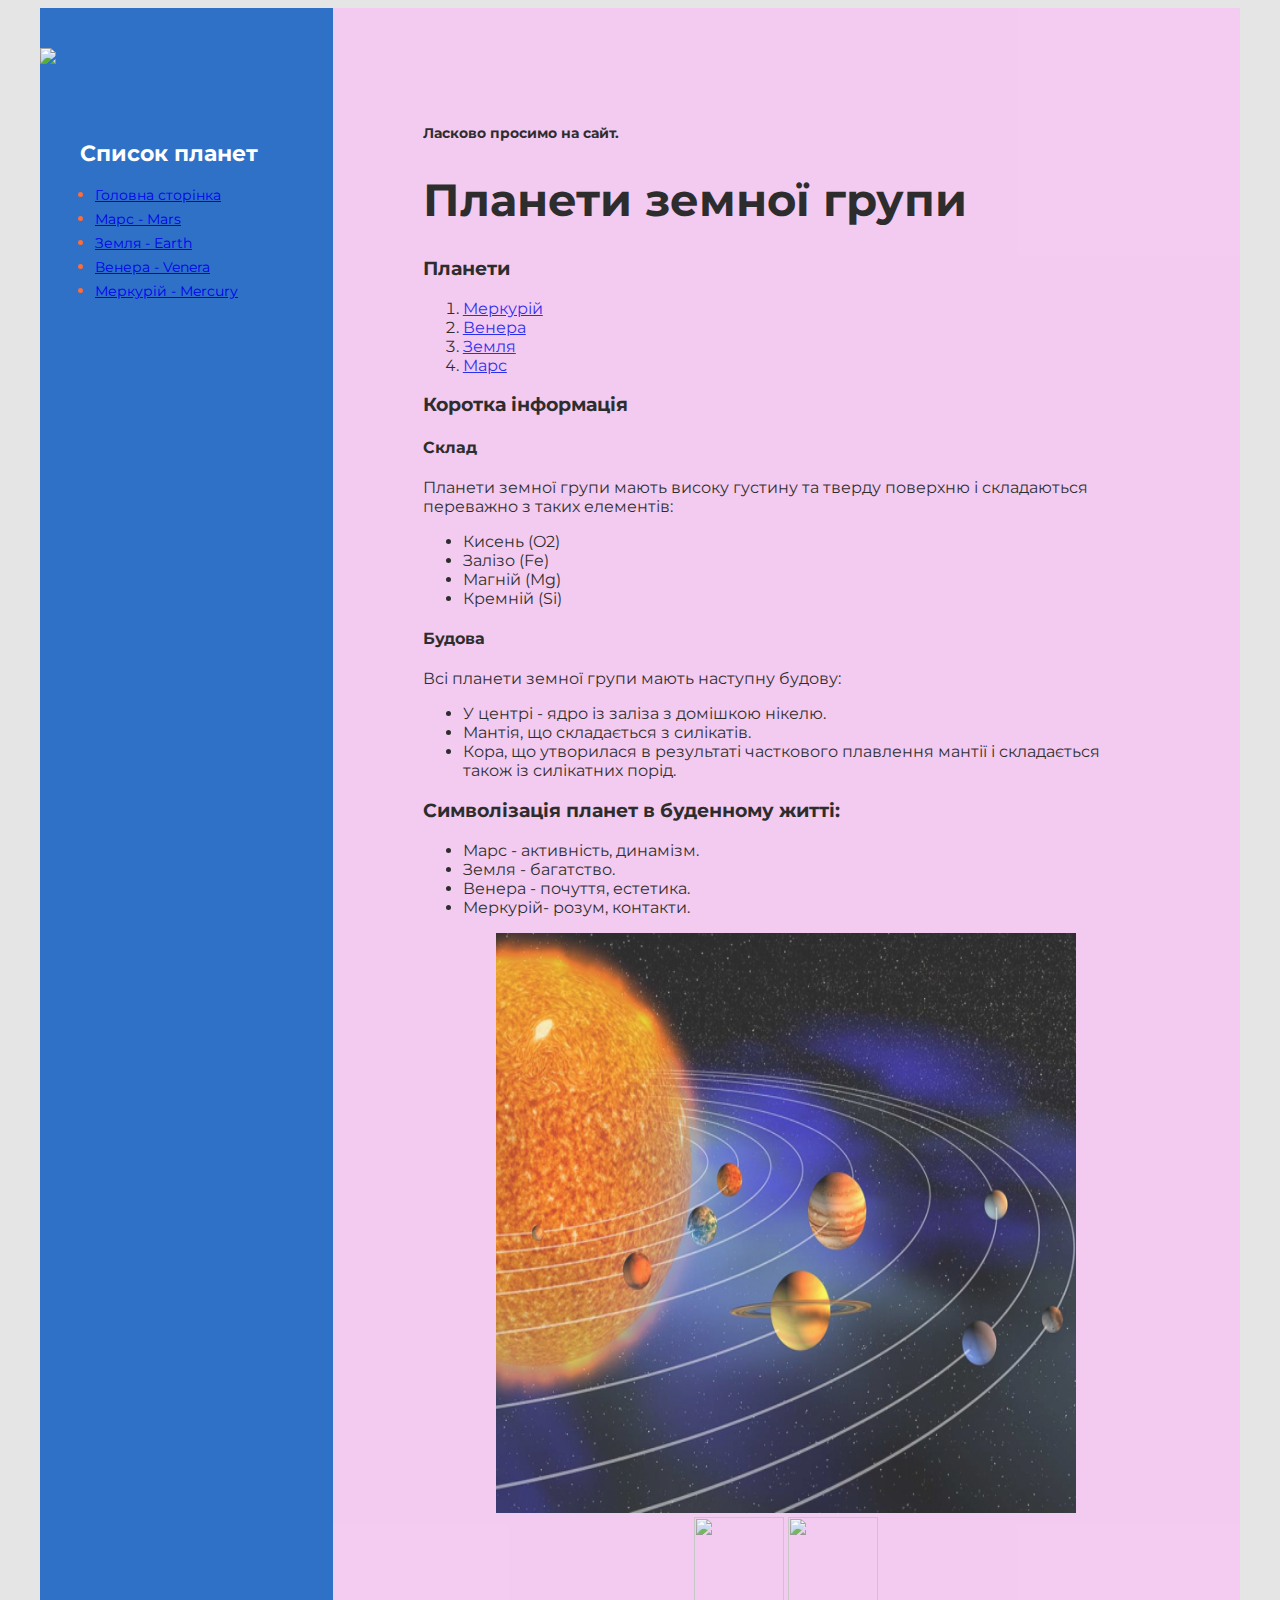
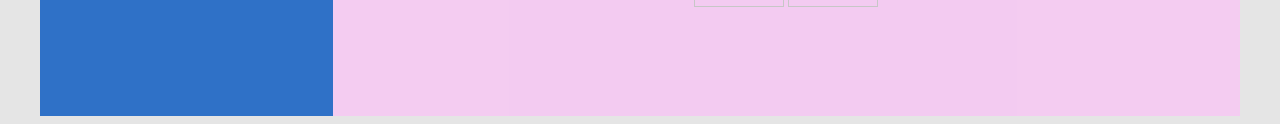
==== index.html @ 1cb8b73d "done" ====
<!DOCTYPE html>
<html lang="en">
<head>
    <meta charset="UTF-8">
    <meta name="viewport" content="width=device-width, initial-scale=1.0">
    <title>ПЛАНЕТИ ЗЕМНОЇ ГРУПИ</title>
    <link rel="preconnect" href="https://fonts.googleapis.com">
    <link rel="preconnect" href="https://fonts.gstatic.com" crossorigin>
    <link href="https://fonts.googleapis.com/css2?family=Montserrat:wght@400;700&display=swap" rel="stylesheet">
    <link rel="stylesheet" href="styles/styles.css">
</head>
<body>
<!--Головне-->
<div class="Main">
    <!--Головний контент-->
 <div class="maincontent"> 
    <div class="about">
        
       <h2 class="aboutposition"> Ласково просимо на сайт.</h2> 
       <h1 class="aboutname">Планети земної групи</h1> 
       <p class="aboutdescription">
       
       </p>

 
</div>

     <!--ПЛАНЕТИ-->
        <div class="projects">
           <h3 class="title"> Планети

           </h3>
           <ol> 
            <li>
                <a href="mercury.html"> Меркурій</a>
           
            </li>
            <li>
                <a href="venera.html"> Венера</a>
            
            </li>
            <li>
                <a href="earth.html">   Земля</a>
            
            </li>
            <li>
                <a href="mars.html">Марс</a>
            
                
            </li>

           </ol>
 
        </div>
        <!--Інформація-->
        <div>
            <h3>Коротка інформація </h3>
            <!--Склад-->
            <div>
              <h4>Склад</h4>  
              <p>Планети земної групи мають високу густину та тверду поверхню і складаються переважно з таких елементів:</p>
              <ul>
                <li> Кисень (O2)</li>
                <li> Залізо (Fe)</li>
                <li> Магній (Mg)</li>
                <li> Кремній (Si)</li>
            
            </ul>
            </div>
            <!--Будова-->
            <div>
                <h4>Будова</h4>  
                <p>Всі планети земної групи мають наступну будову:</p>
                <ul>
                 
                 <li>У центрі - ядро ​​із заліза з домішкою нікелю.</li>
                 <li>Мантія, що складається з силікатів.</li>
                 <li>Кора, що утворилася в результаті часткового плавлення мантії і складається також із силікатних порід. </li>
            </div>
            <!--Символізація-->
            <div>
                <h3>Символізація планет в буденному житті:</h3>

            
                <ul>
                  <li> Марс - активність, динамізм.</li>
                  <li>Земля - багатство.</li>
                  <li>Венера - почуття, естетика.</li>
                  <li>Меркурій- розум, контакти.</li>
                  
              
              </ul>
            </div>
            <!-- Галерея -->
            <center>
                <img src = "gallery/1.jpg" width = "580" height = "580"  id = "img" > </img> <br />
                <img src = "gallery/left_arrow.png"  width = "90" height = "90" onClick = "javascript: left_arrow()" /> 
            <img src = "gallery/right_arrow.png" width = "90" height = "90" onClick = "javascript: right_arrow()" />
               </center>
        </div>
            
    
   
    </div >
    <!--Сайдбар-->
    <aside class="sidebar">
        <img src="img/solar-system (1).jpg" class="photo">
        
      
         
        
      
        <!--Список планет-->
        <div class="techskills">
            <h3 class="sidebartitle"></h3class> Список планет</h3>
            <ul class="techlist">
                <li class="techitem"><span class="techtext"><a href="index.html">Головна сторінка</a></span> </li>
                <li class="techitem"><span class="techtext"><a href="mars.html">Марс - Mars</a></span></li>
                <li class="techitem"><span class="techtext"><a href="earth.html">Земля - Earth</a></span> </li>
                <li class="techitem"><span class="techtext"><a href="venera.html">Венера - Venera</a></span></li>
                <li class="techitem"><span class="techtext"><a href="mercury.html">Меркурій - Mercury</a></span></li>
                

            </ul>
        </div>
        
    </aside >
   
</div>

</body>
</html>


<script src = "gallery/gal.js"></script>
---- styles/styles.css ----
body {
    font-family: 'Montserrat', sans-serif;
    background-color: #E5E5E5;
}
/* main content styles */
.maincontent {
    background-color:#f7c5f4 ;
    opacity: 0.8;
   box-shadow: 6px 6px 20px rgba(0, 0, 0, 0,1); 
   padding: 105px 90px;
}
/* about */
.about {

}
.aboutposition {
    font-style: normal;
    font-weight: bold;
    font-size: 14px;
    line-height: 17px;
    color: #000000;
}

    
.aboutname {
    font-style: normal;
    font-weight: bold;
    font-size: 45px;
    line-height: 55px;
    color: #000000;
}
.aboutdescription {
    font-style: normal;
    font-weight: normal;
    font-size: 14px;
    line-height: 24px;
    color: #595959;
}


/* main styles */
.Main {
display: flex;
flex-direction: row-reverse;
width: 1200px;
margin: 0 auto;
}
/* sidebar styles/ */
.sidebar {
background-color: #2f71c7;
background: ;
padding-top: 40px;
width: 370px;
}
.photo {
  width:370px ;  
  margin-bottom: 50px;
}
.sidebartitle {
    color: #FFFFFF;
    font-style: normal;
    font-weight: bold;
    font-size: 22px;
    line-height: 27px;
    margin-bottom: 10px;
}
.contacts, .techskills, .softskills {
    margin-left: 40px;
}
.contacts {
    margin: bottom 50px; ;
}
.contacttype {
    font-style: normal;
    font-weight: bold;
    font-size: 14px;
    line-height: 24px;
    color: #FFFFFF;
    margin-right: 10px;

}
.contactlink {
    font-style: normal;
    font-weight: normal;
    font-size: 14px;
    line-height: 24px;
    color: #565e6a;

}
.techskills {
    margin-bottom: 45px;
}
.techlist, .softlist{
    color: #FFFFFF;
    padding: 0;
    margin-left: 15px;
}
.techitem, .softitem{
  color: #fb6d3a ;  
}
.techtext, .softtext {
    color: #FFFFFF;
    font-style: normal;
    font-weight: normal;
    font-size: 14px;
    line-height: 24px;
}
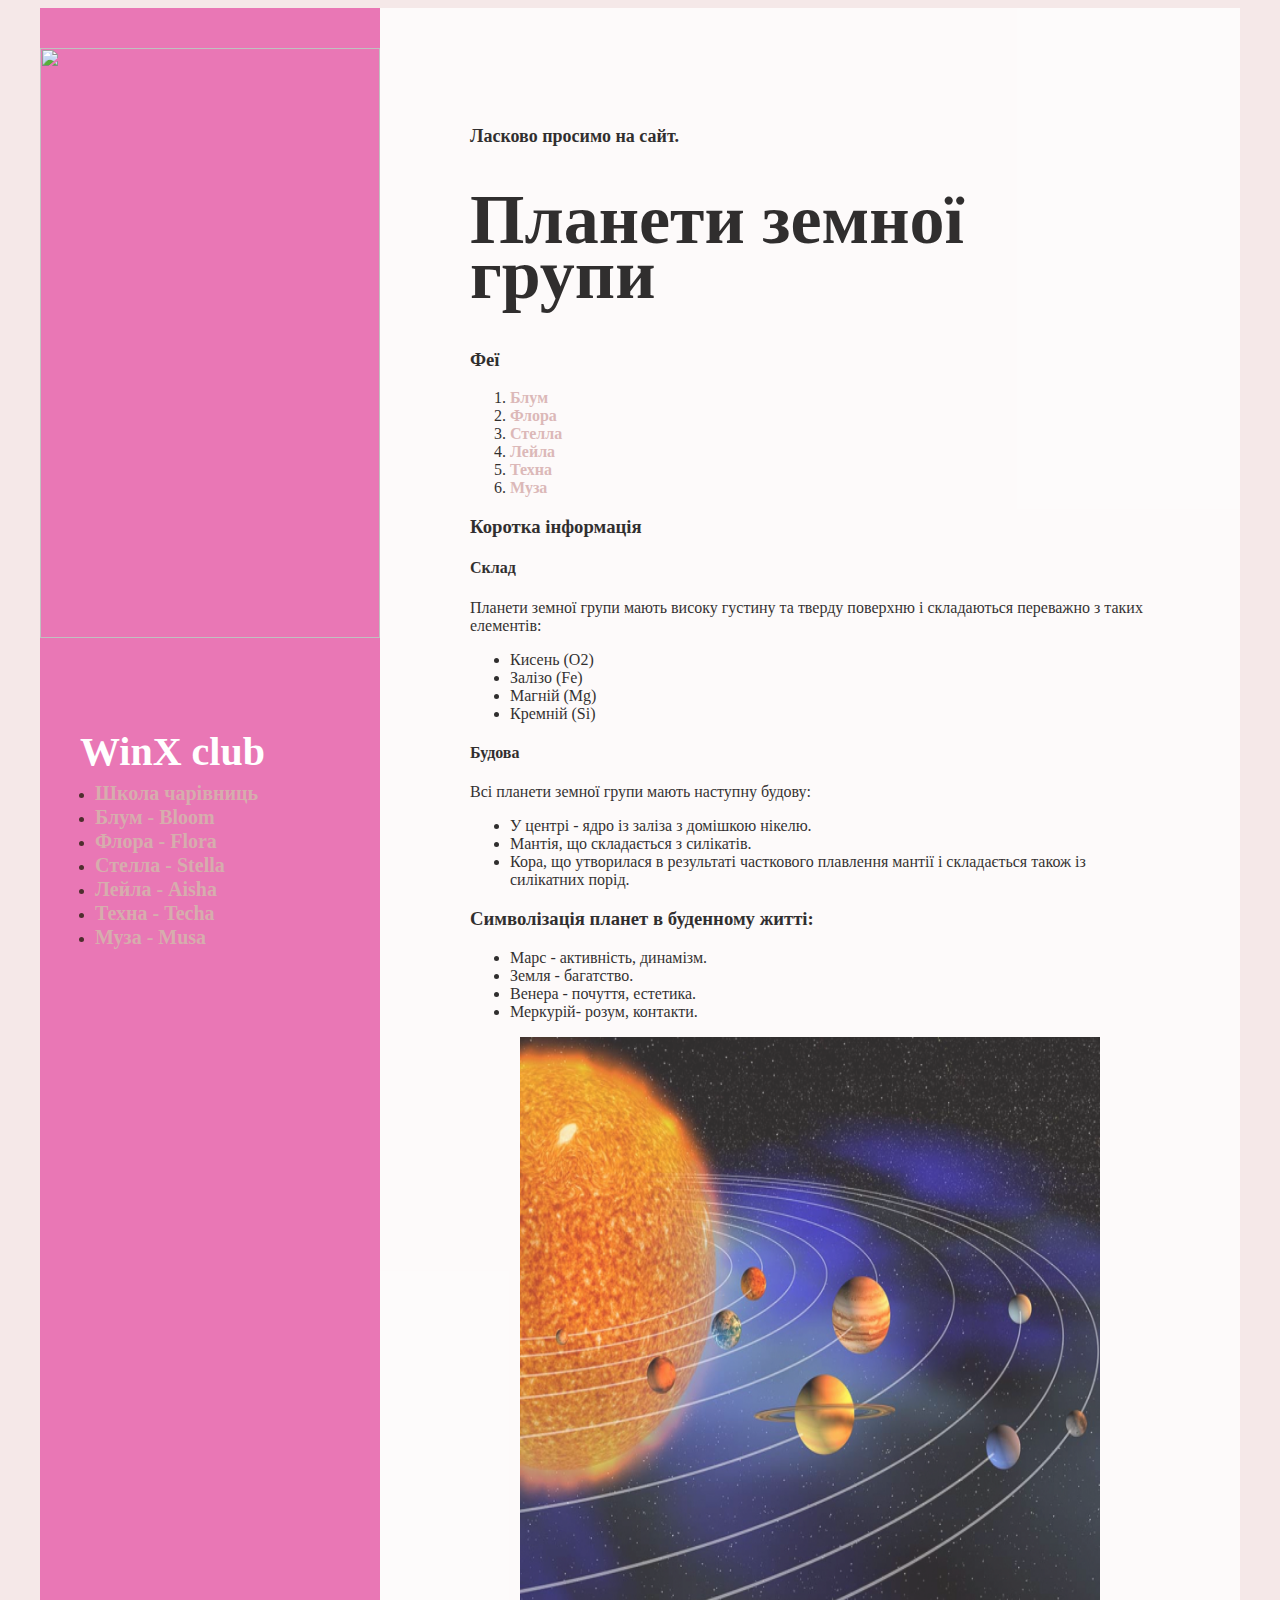
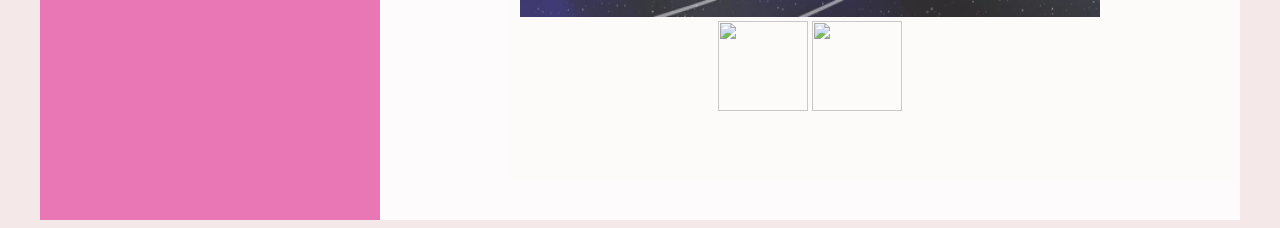
==== commit 759f25b4: "index" ====
--- a/index.html
+++ b/index.html
@@ -3,7 +3,7 @@
 <head>
     <meta charset="UTF-8">
     <meta name="viewport" content="width=device-width, initial-scale=1.0">
-    <title>ПЛАНЕТИ ЗЕМНОЇ ГРУПИ</title>
+    <title>Школа чарівниць</title>
     <link rel="preconnect" href="https://fonts.googleapis.com">
     <link rel="preconnect" href="https://fonts.gstatic.com" crossorigin>
     <link href="https://fonts.googleapis.com/css2?family=Montserrat:wght@400;700&display=swap" rel="stylesheet">
@@ -25,33 +25,43 @@
  
 </div>
 
-     <!--ПЛАНЕТИ-->
-        <div class="projects">
-           <h3 class="title"> Планети
+    <!--Персонажі-->
+    <div class="projects">
+        <h3 class="title"> Феї
 
-           </h3>
-           <ol> 
-            <li>
-                <a href="mercury.html"> Меркурій</a>
-           
-            </li>
-            <li>
-                <a href="venera.html"> Венера</a>
+        </h3>
+        <ol> 
+         <li>
+             <a href="bloom.html"> Блум</a>
+        
+         </li>
+         <li>
+             <a href="flora.html"> Флора</a>
+         
+         </li>
+         <li>
+             <a href="stella.html">   Стелла</a>
+         
+         </li>
+         <li>
+             <a href="aisha.html">Лейла</a>
+         
+             
+         </li>
+         <li>
+            <a href="techa.html">Техна</a>
+        
             
-            </li>
-            <li>
-                <a href="earth.html">   Земля</a>
+        </li>
+        <li>
+            <a href="musa.html">Муза</a>
+        
             
-            </li>
-            <li>
-                <a href="mars.html">Марс</a>
-            
-                
-            </li>
+        </li>
 
-           </ol>
- 
-        </div>
+        </ol>
+
+     </div>
         <!--Інформація-->
         <div>
             <h3>Коротка інформація </h3>
@@ -110,20 +120,21 @@
          
         
       
-        <!--Список планет-->
-        <div class="techskills">
-            <h3 class="sidebartitle"></h3class> Список планет</h3>
+          <!--Список  головних фей-->
+          <div class="techskills">
+            <h3 class="sidebartitle"></h3class> WinX club</h3>
             <ul class="techlist">
-                <li class="techitem"><span class="techtext"><a href="index.html">Головна сторінка</a></span> </li>
-                <li class="techitem"><span class="techtext"><a href="mars.html">Марс - Mars</a></span></li>
-                <li class="techitem"><span class="techtext"><a href="earth.html">Земля - Earth</a></span> </li>
-                <li class="techitem"><span class="techtext"><a href="venera.html">Венера - Venera</a></span></li>
-                <li class="techitem"><span class="techtext"><a href="mercury.html">Меркурій - Mercury</a></span></li>
+                <li class="techitem"><span class="techtext"><a href="index.html">Школа чарівниць</a></span> </li>
+                <li class="techitem"><span class="techtext"><a href="bloom.html">Блум - Bloom</a></span></li>
+                <li class="techitem"><span class="techtext"><a href="flora.html">Флора - Flora</a></span> </li>
+                <li class="techitem"><span class="techtext"><a href="stella.html">Стелла - Stella</a></span></li>
+                <li class="techitem"><span class="techtext"><a href="aisha.html">Лейла - Aisha</a></span></li>
+                <li class="techitem"><span class="techtext"><a href="techa.html">Техна - Techa</a></span></li>
+                <li class="techitem"><span class="techtext"><a href="musa.html">Муза - Musa</a></span></li>
                 
 
             </ul>
         </div>
-        
     </aside >
    
 </div>
--- a/styles/styles.css
+++ b/styles/styles.css
@@ -1,40 +1,77 @@
 body {
-    font-family: 'Montserrat', sans-serif;
-    background-color: #E5E5E5;
+     font-family: 'Brush Script MT', cursive; 
+    /* font-family: "Sofia", sans-serif; */
+    
+    background-color: #f5e8e8;
+}
+
+a {
+    text-decoration:none;
+    font-weight: bold;
+    color: #d6adad;
 }
 /* main content styles */
 .maincontent {
-    background-color:#f7c5f4 ;
+   background-color: #FFFFFF;
     opacity: 0.8;
    box-shadow: 6px 6px 20px rgba(0, 0, 0, 0,1); 
    padding: 105px 90px;
 }
 /* about */
-.about {
+/* .about {
 
-}
+} */
 .aboutposition {
     font-style: normal;
     font-weight: bold;
-    font-size: 14px;
+    font-size: 18px;
     line-height: 17px;
     color: #000000;
+}
+.first {
+    color: #c04fd6;
+    font-size: 60px;
+    font-style: normal;
+
+}
+.sign {
+    display: flex;
+    flex-direction: row;
+    flex-wrap: nowrap;
+    justify-content: space-between;
+    align-items: center;
+}
+.aboutsign {
+    display: flex;
+    flex-direction: row;
+    flex-wrap: nowrap;
+    justify-content: space-around;
+    align-items: center;
+    position: relative;
+    right: 0px;
+    top: 20px;
+
+
 }
 
     
 .aboutname {
     font-style: normal;
     font-weight: bold;
-    font-size: 45px;
+    font-size: 70px;
     line-height: 55px;
     color: #000000;
+
+    right: 100px;
+    top: 20px;
+
 }
 .aboutdescription {
     font-style: normal;
     font-weight: normal;
-    font-size: 14px;
+    font-size: 20px;
     line-height: 24px;
-    color: #595959;
+    color: #c04fd6;
 }
 
 
@@ -47,20 +84,62 @@
 }
 /* sidebar styles/ */
 .sidebar {
-background-color: #2f71c7;
-background: ;
+background-color: #e977b5;
+
 padding-top: 40px;
 width: 370px;
 }
+
+.sidebar_flora {
+    background-color: #d0f57b;
+   
+    padding-top: 40px;
+    width: 370px;
+    }
+    .sidebar_bloom {
+        background-color: #ee6464;
+      
+        padding-top: 40px;
+        width: 370px;
+        }
+
+        .sidebar_techa {
+            background-color: #e67ce0;
+            
+            padding-top: 40px;
+            width: 370px;
+            }
+
+            .sidebar_stella {
+                background-color: #e6c47c;
+               
+                padding-top: 40px;
+                width: 370px;
+                }
+                .sidebar_aisha {
+                    background-color: #7ce6e1;
+
+                    padding-top: 40px;
+                    width: 370px;
+                    }
+        
+
+
+
+
+
+
 .photo {
-  width:370px ;  
-  margin-bottom: 50px;
+  width:340px ;  
+  margin-bottom: 60px;
+  height: 590px;
 }
+
 .sidebartitle {
     color: #FFFFFF;
     font-style: normal;
     font-weight: bold;
-    font-size: 22px;
+    font-size: 40px;
     line-height: 27px;
     margin-bottom: 10px;
 }
@@ -91,17 +170,18 @@
     margin-bottom: 45px;
 }
 .techlist, .softlist{
-    color: #FFFFFF;
+    color: #ffffff;
     padding: 0;
     margin-left: 15px;
 }
 .techitem, .softitem{
-  color: #fb6d3a ;  
+  color: #4e2e2e ;  
+  
 }
 .techtext, .softtext {
-    color: #FFFFFF;
+    color: #ffffff;
     font-style: normal;
     font-weight: normal;
-    font-size: 14px;
+    font-size: 20px;
     line-height: 24px;
 }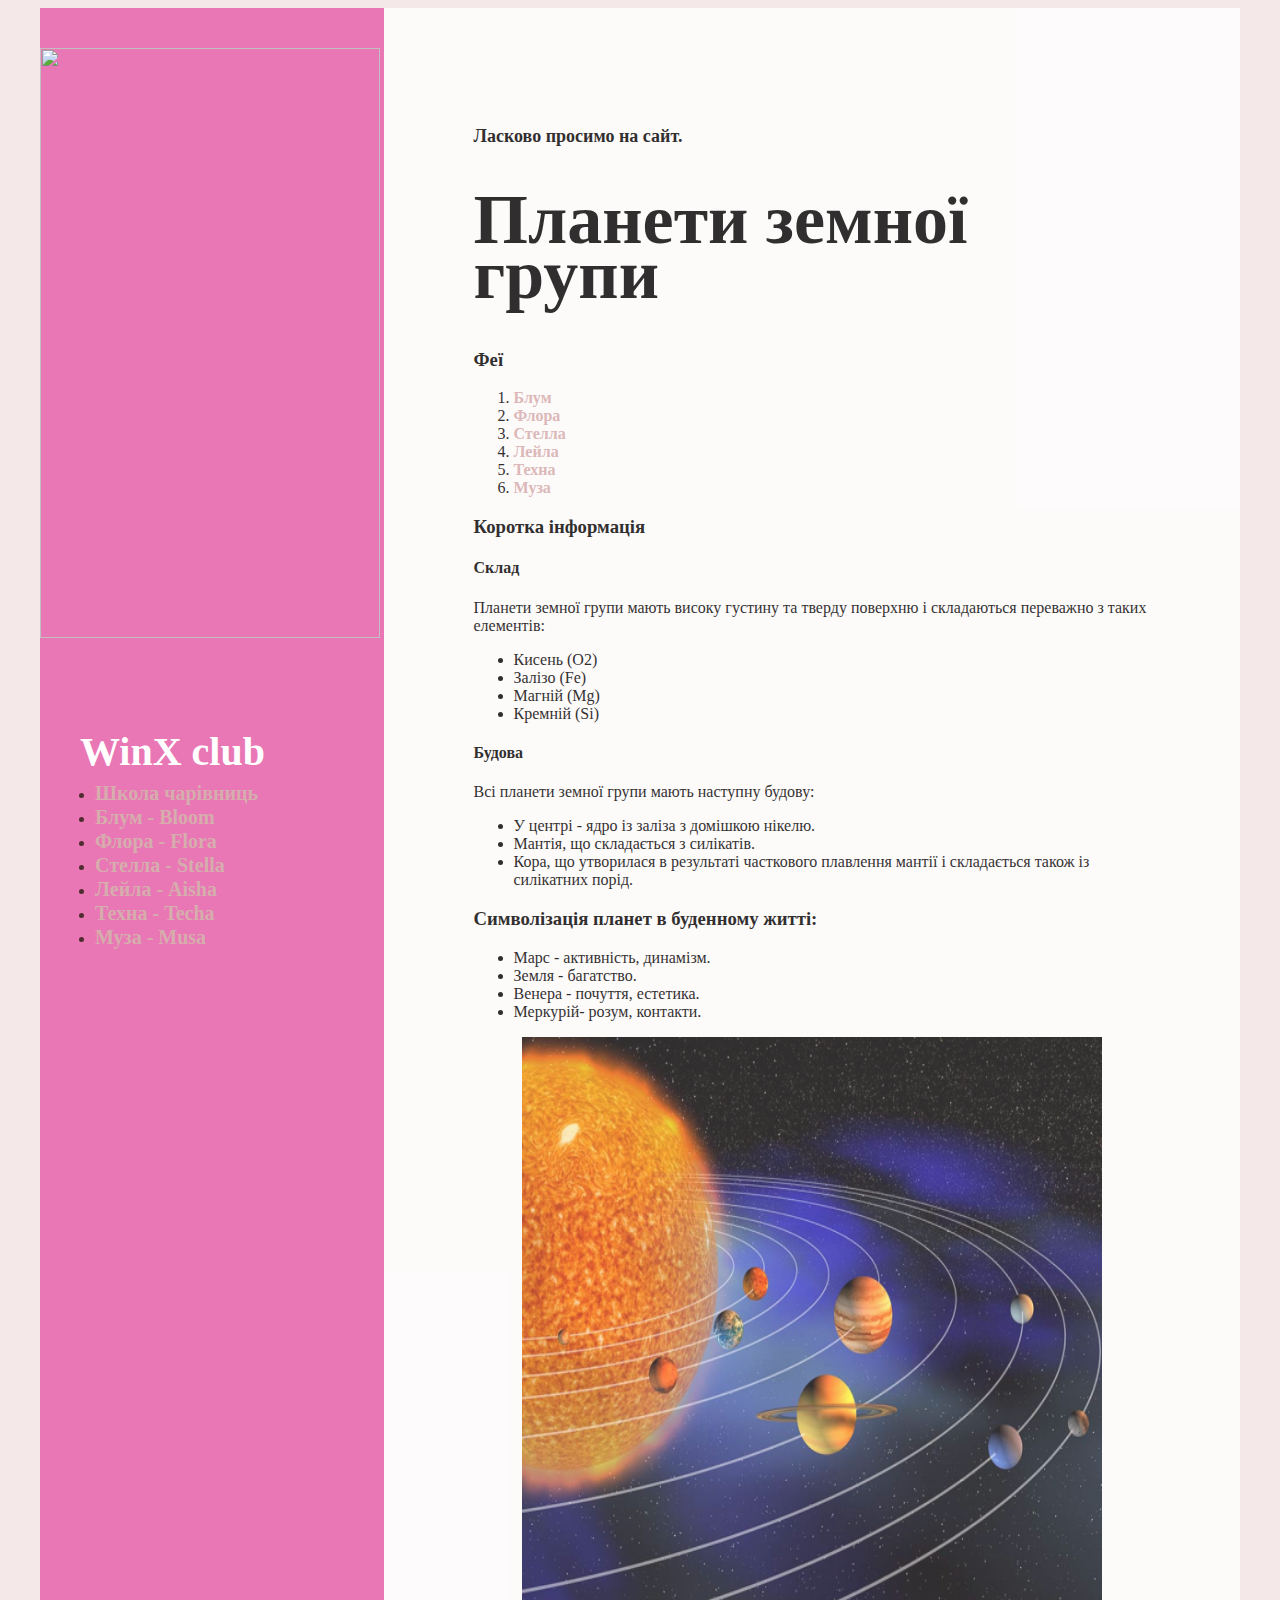
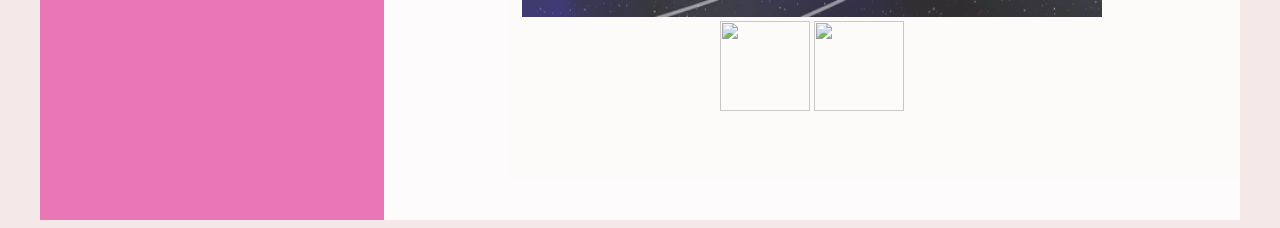
==== commit 1b77bd62: "changes" ====
--- a/index.html
+++ b/index.html
@@ -113,8 +113,8 @@
    
     </div >
     <!--Сайдбар-->
-    <aside class="sidebar">
-        <img src="img/solar-system (1).jpg" class="photo">
+    <aside class=" sidebar-all sidebar">
+        <img src="img/" class="photo">
         
       
          
--- a/styles/styles.css
+++ b/styles/styles.css
@@ -1,187 +1,176 @@
 body {
-     font-family: 'Brush Script MT', cursive; 
-    /* font-family: "Sofia", sans-serif; */
-    
-    background-color: #f5e8e8;
+  font-family: "Brush Script MT", cursive;
+  /* font-family: "Sofia", sans-serif; */
+
+  background-color: #f5e8e8;
 }
 
 a {
-    text-decoration:none;
-    font-weight: bold;
-    color: #d6adad;
+  text-decoration: none;
+  font-weight: bold;
+  color: #d6adad;
 }
 /* main content styles */
 .maincontent {
-   background-color: #FFFFFF;
-    opacity: 0.8;
-   box-shadow: 6px 6px 20px rgba(0, 0, 0, 0,1); 
-   padding: 105px 90px;
+  background-color: #ffffff;
+  opacity: 0.8;
+  box-shadow: 6px 6px 20px rgba(0, 0, 0, 0, 1);
+  padding: 105px 90px;
 }
 /* about */
 /* .about {
 
 } */
 .aboutposition {
-    font-style: normal;
-    font-weight: bold;
-    font-size: 18px;
-    line-height: 17px;
-    color: #000000;
+  font-style: normal;
+  font-weight: bold;
+  font-size: 18px;
+  line-height: 17px;
+  color: #000000;
 }
 .first {
-    color: #c04fd6;
-    font-size: 60px;
-    font-style: normal;
-
+  color: #c04fd6;
+  font-size: 60px;
+  font-style: normal;
 }
 .sign {
-    display: flex;
-    flex-direction: row;
-    flex-wrap: nowrap;
-    justify-content: space-between;
-    align-items: center;
+  display: flex;
+  flex-direction: row;
+  flex-wrap: nowrap;
+  justify-content: space-between;
+  align-items: center;
 }
 .aboutsign {
-    display: flex;
-    flex-direction: row;
-    flex-wrap: nowrap;
-    justify-content: space-around;
-    align-items: center;
-    position: relative;
-    right: 0px;
-    top: 20px;
+  display: flex;
+  flex-direction: row;
+  flex-wrap: nowrap;
+  justify-content: space-around;
+  align-items: center;
+  position: relative;
+  right: 0px;
+  top: 20px;
+}
 
+.aboutname {
+  font-style: normal;
+  font-weight: bold;
+  font-size: 70px;
+  line-height: 55px;
+  color: #000000;
+
+  right: 100px;
+  top: 20px;
+}
+.aboutdescription {
+  font-style: normal;
+  font-weight: normal;
+  font-size: 20px;
+  line-height: 24px;
+  color: #c04fd6;
+}
+
+/* main styles */
+.Main {
+  display: flex;
+  flex-direction: row-reverse;
+  width: 1200px;
+  margin: 0 auto;
+}
+/* sidebar styles/ */
+.sidebar {
+  background-color: #e977b5;
+
+  padding-top: 40px;
+  width: 370px;
+}
+
+.sidebar-all{
+    padding-top: 40px;
+    width: 380px;
+}
+
+.sidebar_flora {
+  background-color: #d0f57b;
+
+ 
+}
+.sidebar_bloom {
+  background-color: #ee6464;
+
+ 
+}
+
+.sidebar_techa {
+  background-color: #e67ce0;
+
+ 
+}
+
+.sidebar_stella {
+  background-color: #e6c47c;
+
+  
+}
+.sidebar_aisha {
+  background-color: #7ce6e1;
 
 }
 
-    
-.aboutname {
-    font-style: normal;
-    font-weight: bold;
-    font-size: 70px;
-    line-height: 55px;
-    color: #000000;
-
-    right: 100px;
-    top: 20px;
-
-}
-.aboutdescription {
-    font-style: normal;
-    font-weight: normal;
-    font-size: 20px;
-    line-height: 24px;
-    color: #c04fd6;
-}
-
-
-/* main styles */
-.Main {
-display: flex;
-flex-direction: row-reverse;
-width: 1200px;
-margin: 0 auto;
-}
-/* sidebar styles/ */
-.sidebar {
-background-color: #e977b5;
-
-padding-top: 40px;
-width: 370px;
-}
-
-.sidebar_flora {
-    background-color: #d0f57b;
-   
-    padding-top: 40px;
-    width: 370px;
-    }
-    .sidebar_bloom {
-        background-color: #ee6464;
-      
-        padding-top: 40px;
-        width: 370px;
-        }
-
-        .sidebar_techa {
-            background-color: #e67ce0;
-            
-            padding-top: 40px;
-            width: 370px;
-            }
-
-            .sidebar_stella {
-                background-color: #e6c47c;
-               
-                padding-top: 40px;
-                width: 370px;
-                }
-                .sidebar_aisha {
-                    background-color: #7ce6e1;
-
-                    padding-top: 40px;
-                    width: 370px;
-                    }
-        
-
-
-
-
-
-
 .photo {
-  width:340px ;  
+  width: 340px;
   margin-bottom: 60px;
   height: 590px;
 }
 
 .sidebartitle {
-    color: #FFFFFF;
-    font-style: normal;
-    font-weight: bold;
-    font-size: 40px;
-    line-height: 27px;
-    margin-bottom: 10px;
+  color: #ffffff;
+  font-style: normal;
+  font-weight: bold;
+  font-size: 40px;
+  line-height: 27px;
+  margin-bottom: 10px;
 }
-.contacts, .techskills, .softskills {
-    margin-left: 40px;
+.contacts,
+.techskills,
+.softskills {
+  margin-left: 40px;
 }
 .contacts {
-    margin: bottom 50px; ;
+  margin: bottom 50px;
 }
 .contacttype {
-    font-style: normal;
-    font-weight: bold;
-    font-size: 14px;
-    line-height: 24px;
-    color: #FFFFFF;
-    margin-right: 10px;
-
+  font-style: normal;
+  font-weight: bold;
+  font-size: 14px;
+  line-height: 24px;
+  color: #ffffff;
+  margin-right: 10px;
 }
 .contactlink {
-    font-style: normal;
-    font-weight: normal;
-    font-size: 14px;
-    line-height: 24px;
-    color: #565e6a;
-
+  font-style: normal;
+  font-weight: normal;
+  font-size: 14px;
+  line-height: 24px;
+  color: #565e6a;
 }
 .techskills {
-    margin-bottom: 45px;
+  margin-bottom: 45px;
 }
-.techlist, .softlist{
-    color: #ffffff;
-    padding: 0;
-    margin-left: 15px;
+.techlist,
+.softlist {
+  color: #ffffff;
+  padding: 0;
+  margin-left: 15px;
 }
-.techitem, .softitem{
-  color: #4e2e2e ;  
-  
+.techitem,
+.softitem {
+  color: #4e2e2e;
 }
-.techtext, .softtext {
-    color: #ffffff;
-    font-style: normal;
-    font-weight: normal;
-    font-size: 20px;
-    line-height: 24px;
-}+.techtext,
+.softtext {
+  color: #ffffff;
+  font-style: normal;
+  font-weight: normal;
+  font-size: 20px;
+  line-height: 24px;
+}
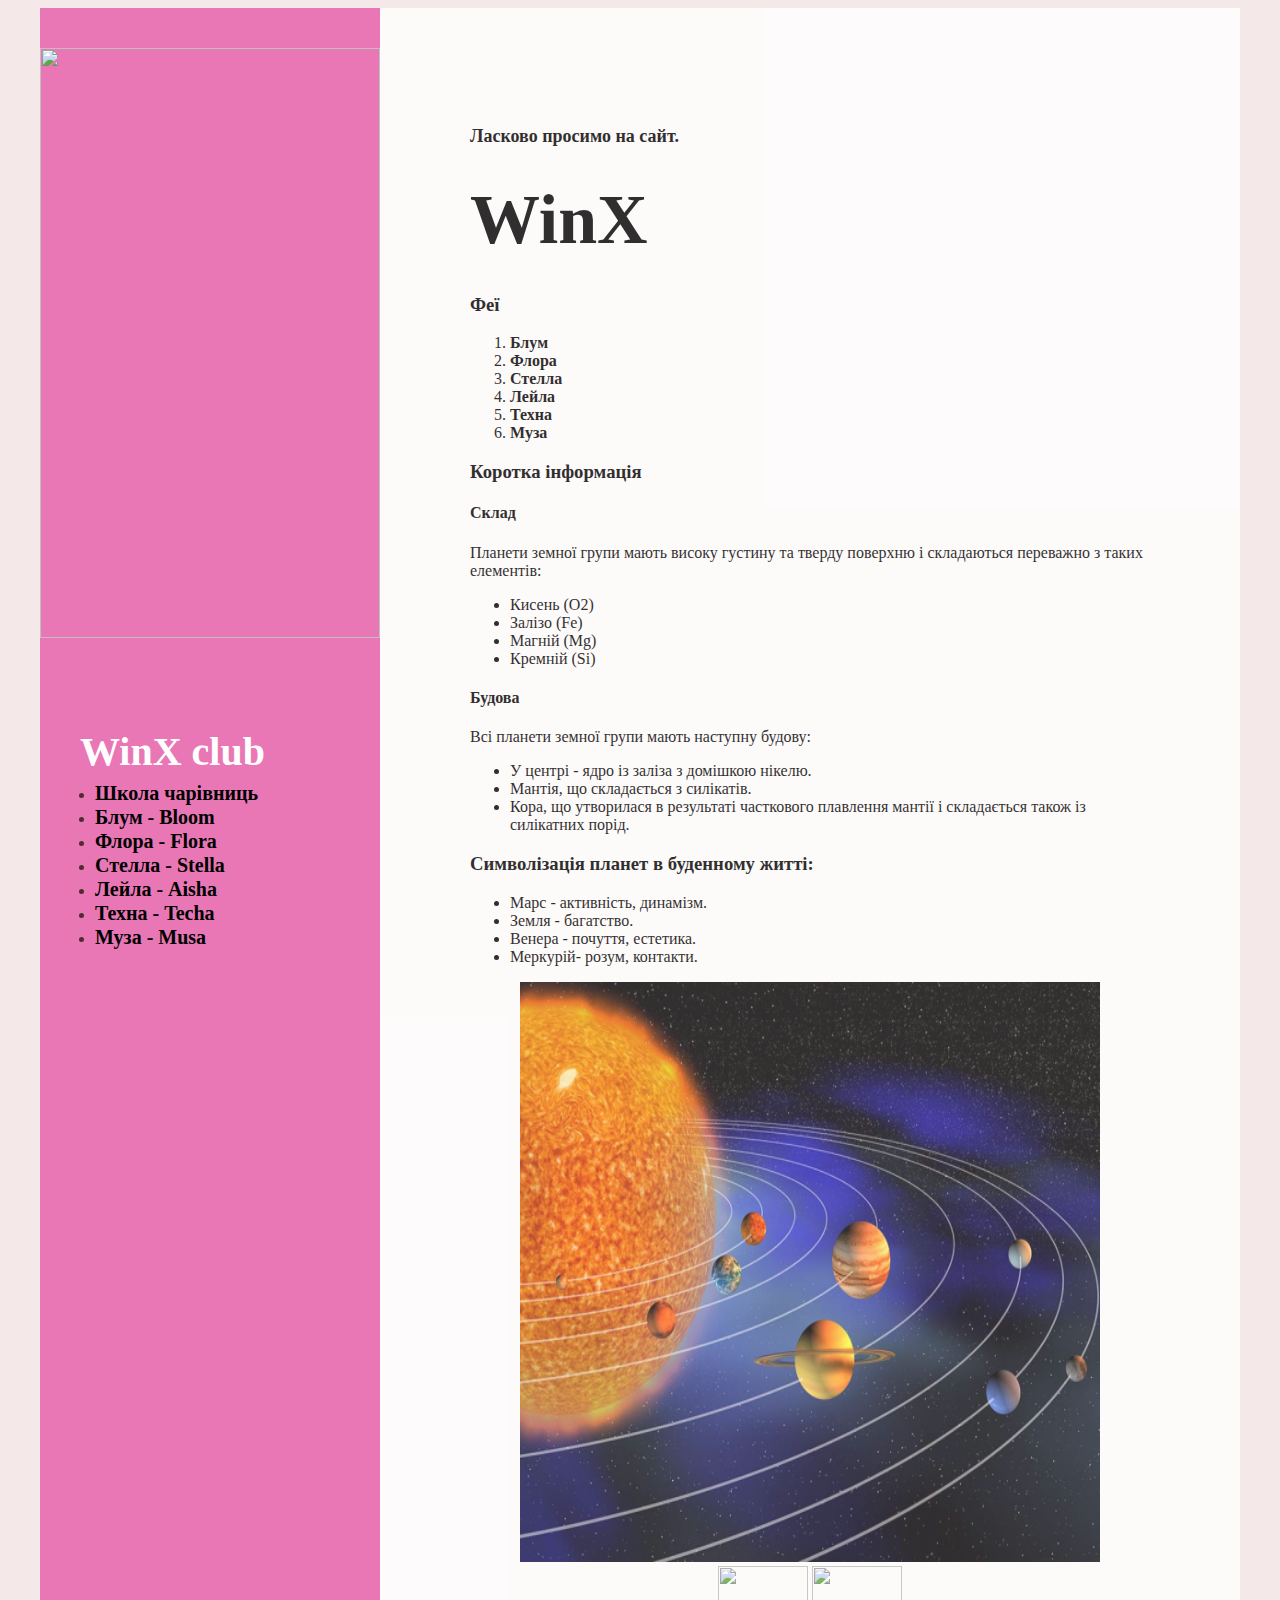
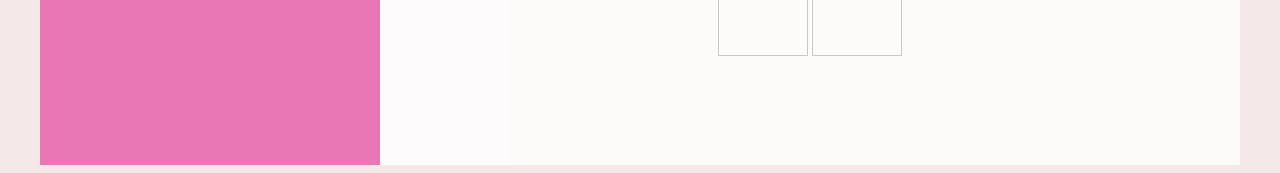
==== commit 7bb5b469: "опис" ====
--- a/index.html
+++ b/index.html
@@ -17,7 +17,7 @@
     <div class="about">
         
        <h2 class="aboutposition"> Ласково просимо на сайт.</h2> 
-       <h1 class="aboutname">Планети земної групи</h1> 
+       <h1 class="aboutname">WinX</h1> 
        <p class="aboutdescription">
        
        </p>
--- a/styles/styles.css
+++ b/styles/styles.css
@@ -8,7 +8,7 @@
 a {
   text-decoration: none;
   font-weight: bold;
-  color: #d6adad;
+  color: #000000;
 }
 /* main content styles */
 .maincontent {
@@ -29,7 +29,8 @@
   color: #000000;
 }
 .first {
-  color: #c04fd6;
+  /* color: #ee6464; */
+  
   font-size: 60px;
   font-style: normal;
 }
@@ -61,12 +62,35 @@
   right: 100px;
   top: 20px;
 }
+.aboutdescription_bloom{
+  color: #ee6464;
+
+}
+.aboutdescription_stella{
+  color: #e6c47c;
+  
+}
+.aboutdescription_flora{
+  color: #d0f57b;
+  
+}
+.aboutdescription_musa{
+  color: #e977b5;
+  
+}
+.aboutdescription_techa{
+  color: #e67ce0;
+  
+}.aboutdescription_aisha{
+  color: #7ce6e1;
+  
+}
 .aboutdescription {
   font-style: normal;
   font-weight: normal;
   font-size: 20px;
   line-height: 24px;
-  color: #c04fd6;
+
 }
 
 /* main styles */
@@ -81,12 +105,12 @@
   background-color: #e977b5;
 
   padding-top: 40px;
-  width: 370px;
+  width: 350px;
 }
 
 .sidebar-all{
     padding-top: 40px;
-    width: 380px;
+    width: 360px;
 }
 
 .sidebar_flora {
@@ -115,6 +139,11 @@
   background-color: #7ce6e1;
 
 }
+.sidebar_musa{
+  background-color: #e977b5;
+
+}
+
 
 .photo {
   width: 340px;
@@ -122,6 +151,7 @@
   height: 590px;
 }
 
+
 .sidebartitle {
   color: #ffffff;
   font-style: normal;
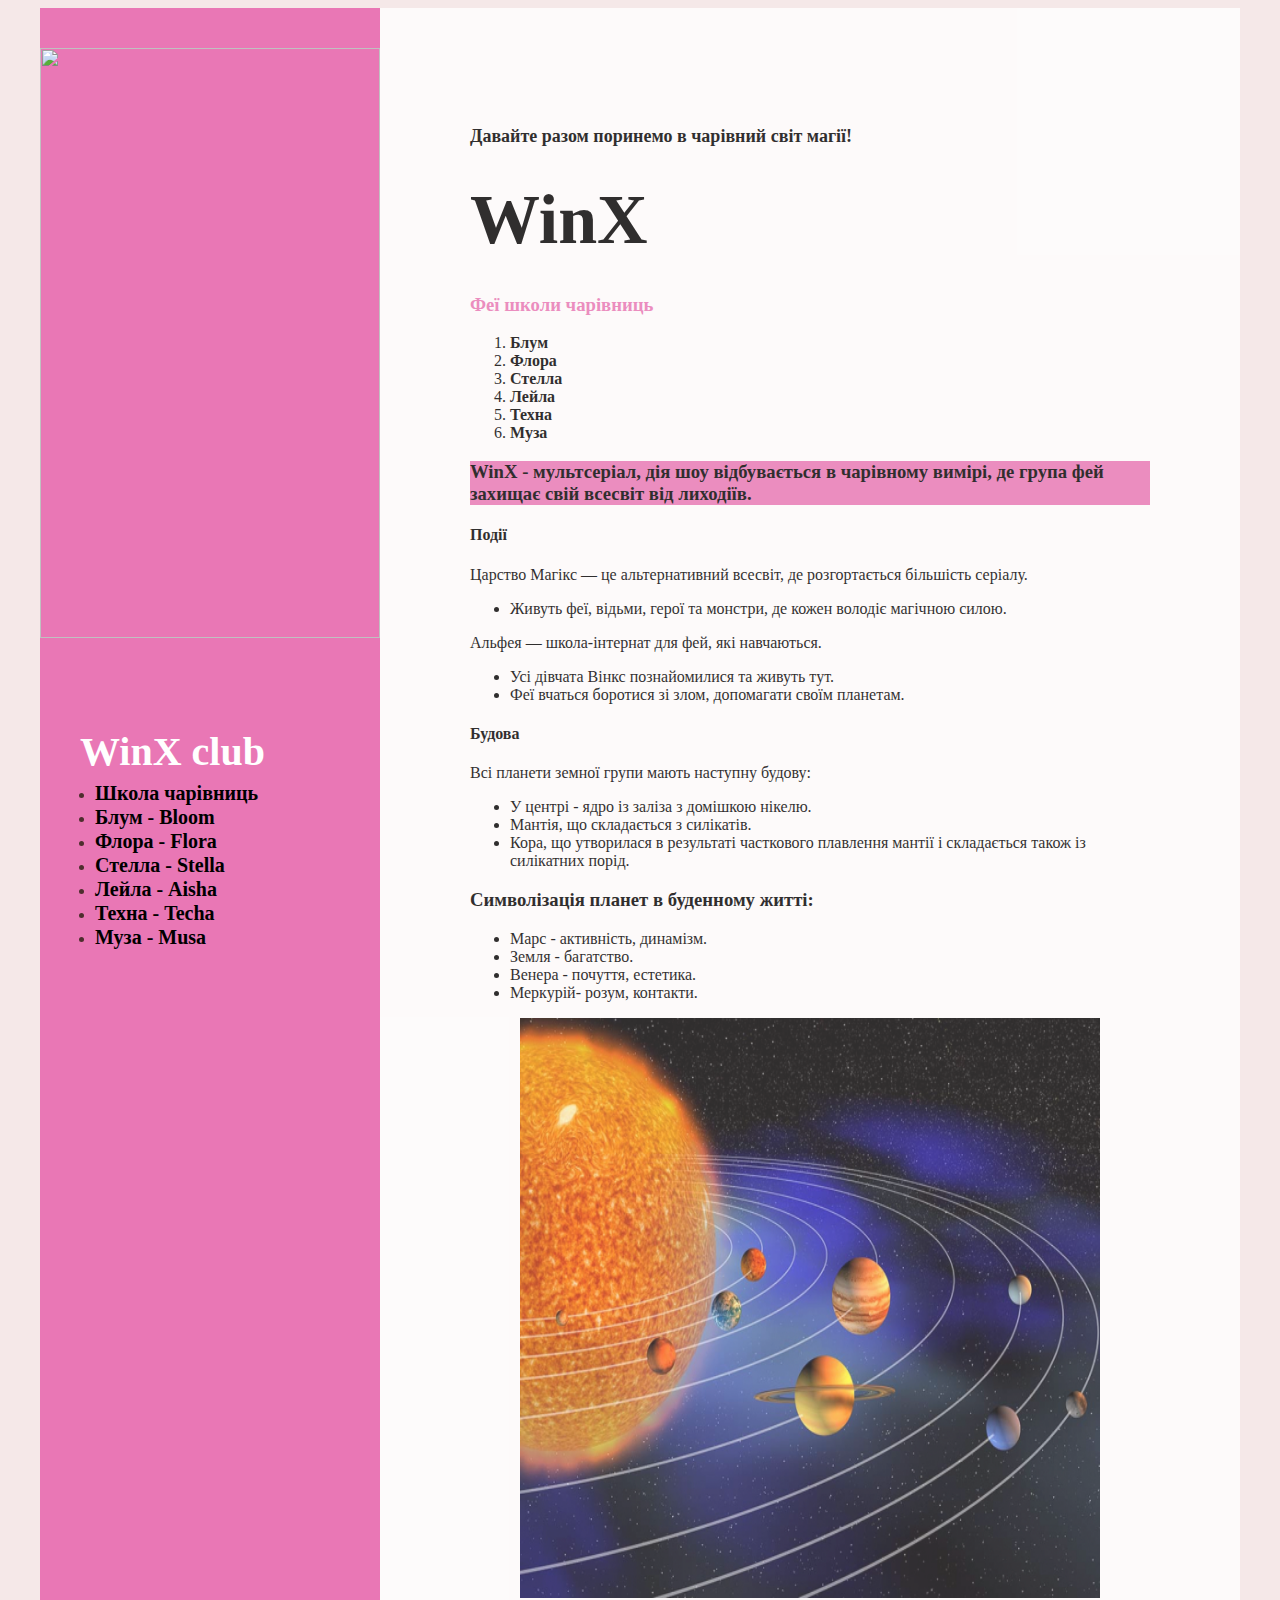
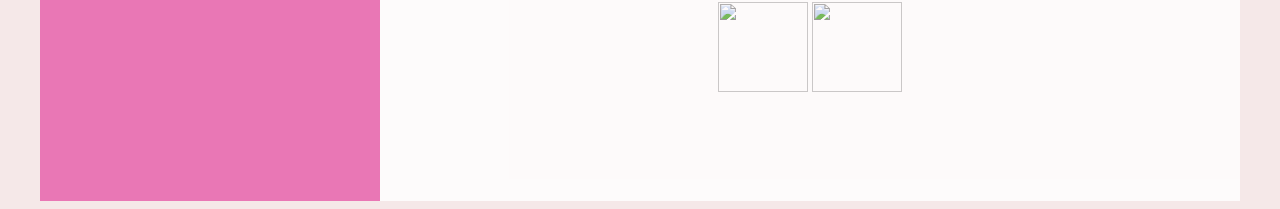
==== commit 0ccf00c8: "changes" ====
--- a/index.html
+++ b/index.html
@@ -16,7 +16,7 @@
  <div class="maincontent"> 
     <div class="about">
         
-       <h2 class="aboutposition"> Ласково просимо на сайт.</h2> 
+       <h2 class="aboutposition"> Давайте разом поринемо в чарівний світ магії!</h2> 
        <h1 class="aboutname">WinX</h1> 
        <p class="aboutdescription">
        
@@ -27,7 +27,7 @@
 
     <!--Персонажі-->
     <div class="projects">
-        <h3 class="title"> Феї
+        <h3 style="color: #e977b5;" class="title"> Феї школи чарівниць
 
         </h3>
         <ol> 
@@ -64,16 +64,21 @@
      </div>
         <!--Інформація-->
         <div>
-            <h3>Коротка інформація </h3>
+            <h3 style="background-color: #e977b5 "
+            >WinX -  мультсеріал, дія шоу відбувається в чарівному вимірі, де група фей захищає свій всесвіт від лиходіїв. </h3>
             <!--Склад-->
             <div>
-              <h4>Склад</h4>  
-              <p>Планети земної групи мають високу густину та тверду поверхню і складаються переважно з таких елементів:</p>
+              <h4>Події</h4>  
+              <p>Царство Магікс — це альтернативний всесвіт, де розгортається більшість серіалу.</p>
               <ul>
-                <li> Кисень (O2)</li>
-                <li> Залізо (Fe)</li>
-                <li> Магній (Mg)</li>
-                <li> Кремній (Si)</li>
+                <li> Живуть феї, відьми, герої та монстри, де кожен володіє магічною силою.</li>
+            </div>
+               <div > 
+                <p>Альфея — школа-інтернат для фей, які навчаються.  </p>
+                <ul>
+                <li> Усі дівчата Вінкс познайомилися та живуть тут.</li>
+                <li> Феї вчаться боротися зі злом, допомагати своїм планетам. </li>
+            
             
             </ul>
             </div>
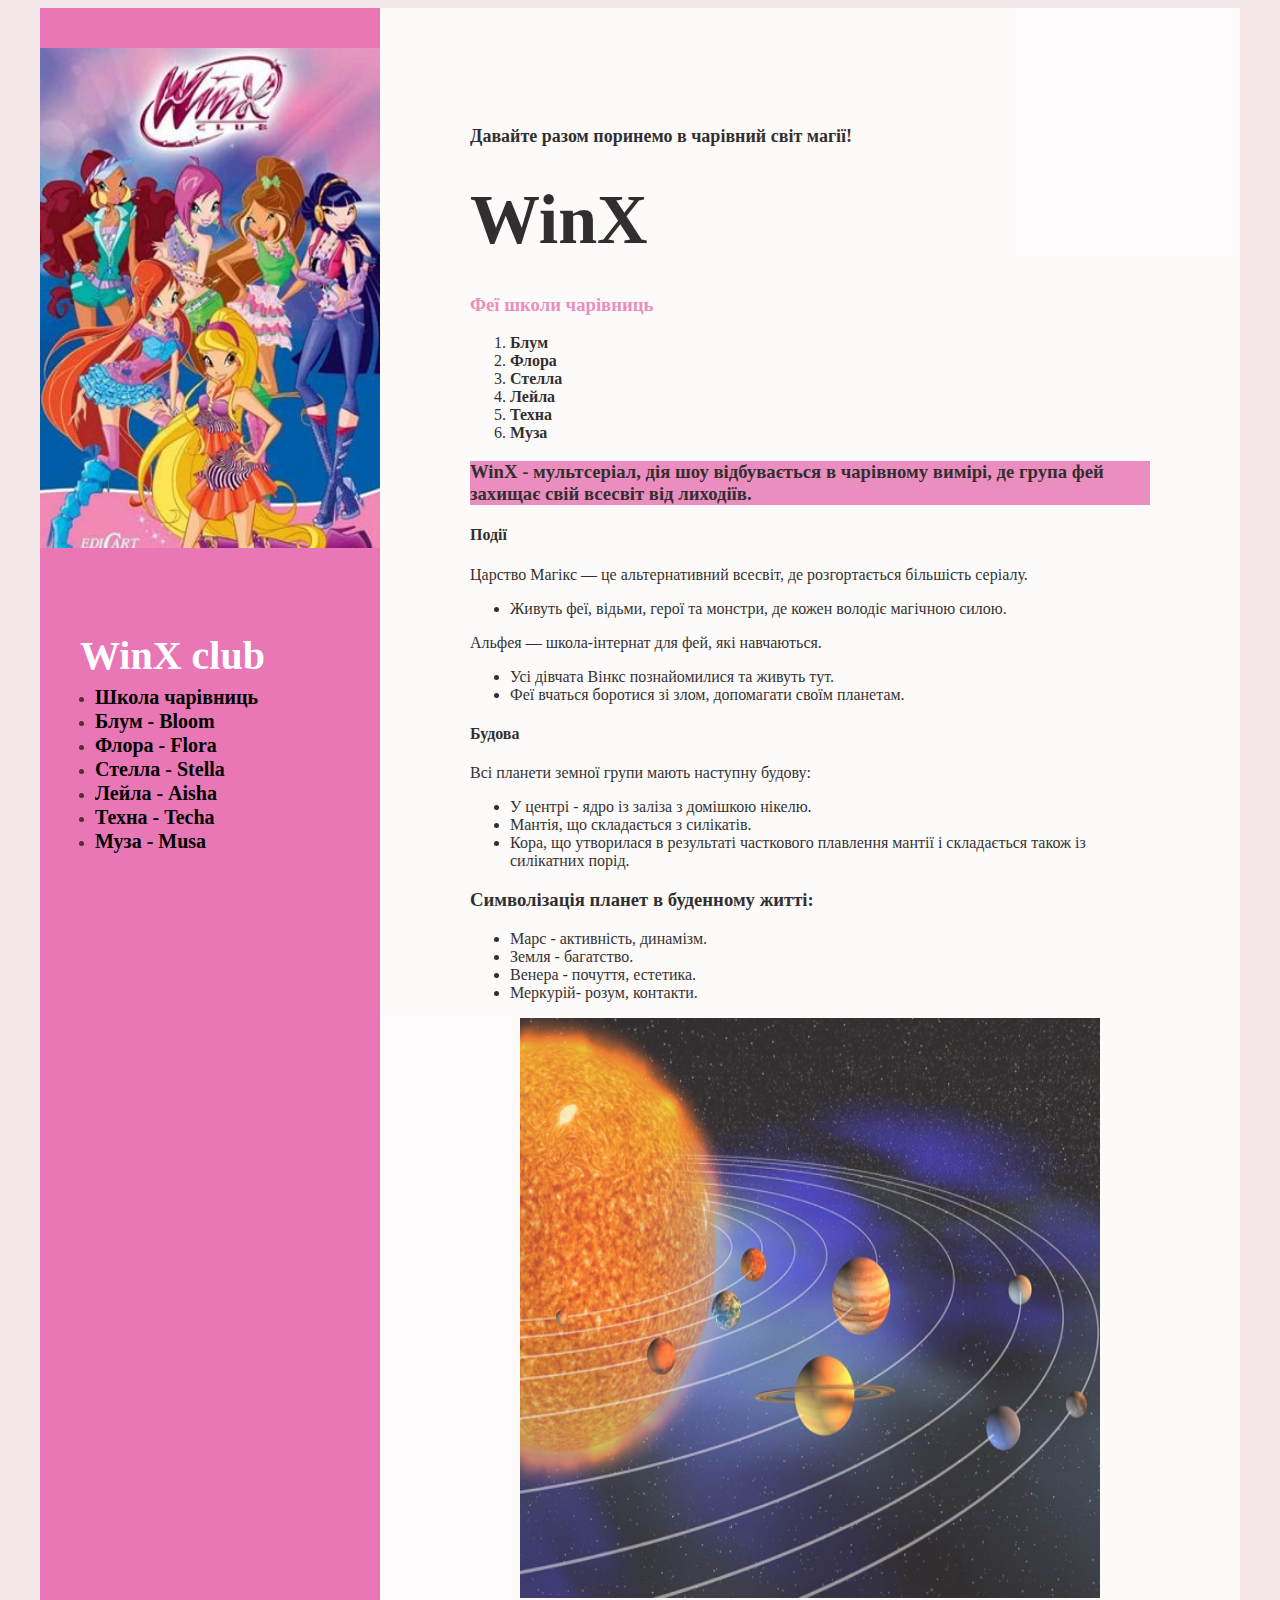
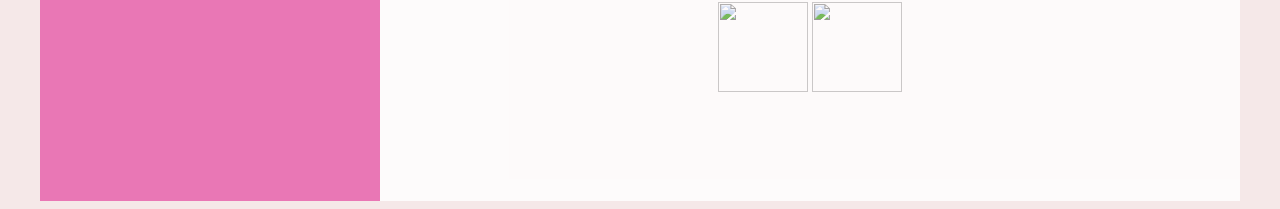
==== commit 1378e7a9: "-" ====
--- a/index.html
+++ b/index.html
@@ -119,7 +119,7 @@
     </div >
     <!--Сайдбар-->
     <aside class=" sidebar-all sidebar">
-        <img src="img/" class="photo">
+        <img src="img/winx.jpg" class="photo_winx">
         
       
          
--- a/styles/styles.css
+++ b/styles/styles.css
@@ -150,6 +150,11 @@
   margin-bottom: 60px;
   height: 590px;
 }
+.photo_winx {
+  width: 340px;
+  margin-bottom: 50px;
+  height: 500px;
+}
 
 
 .sidebartitle {
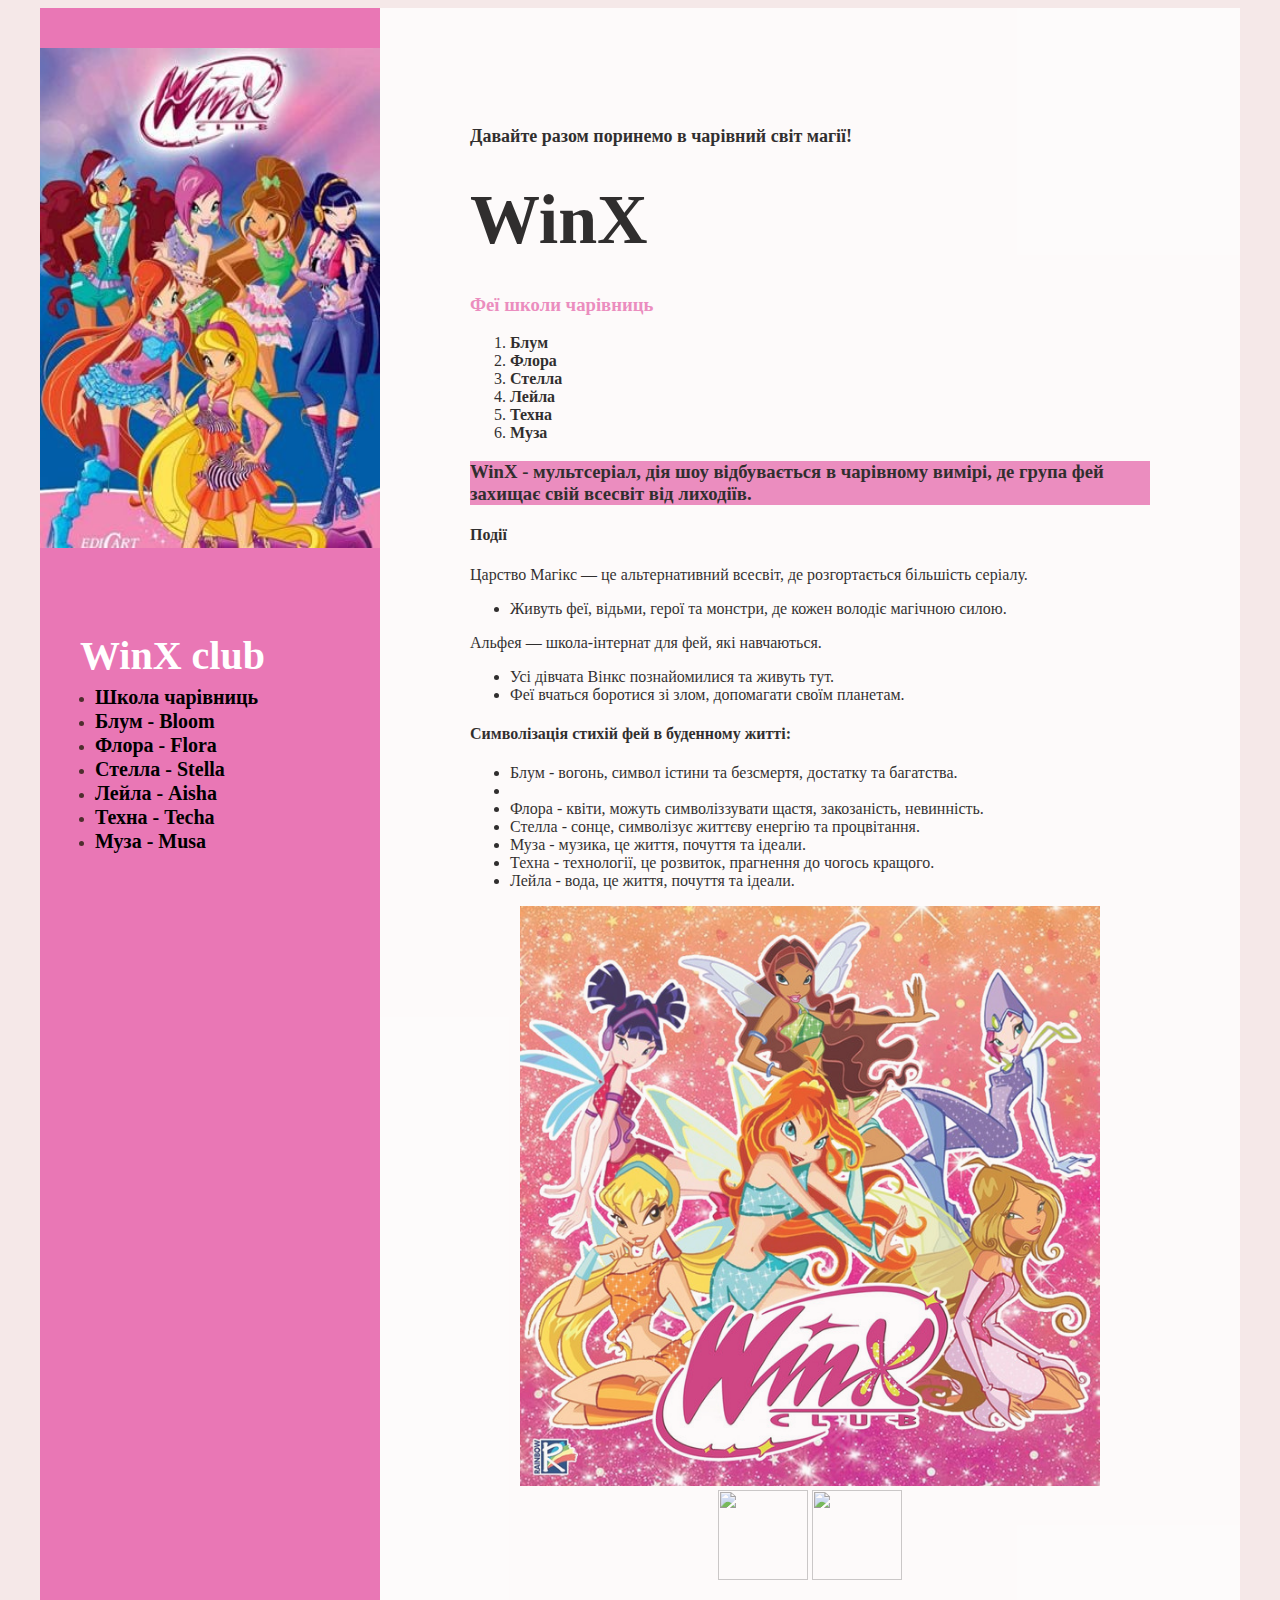
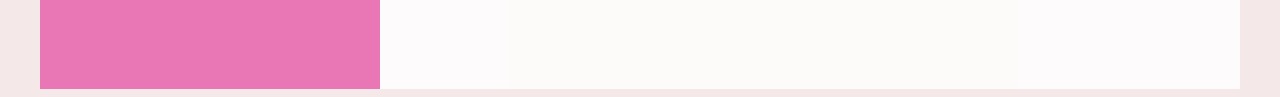
==== commit 610f7f0f: ")" ====
--- a/index.html
+++ b/index.html
@@ -84,31 +84,22 @@
             </div>
             <!--Будова-->
             <div>
-                <h4>Будова</h4>  
-                <p>Всі планети земної групи мають наступну будову:</p>
+                <h4>Символізація стихій фей в буденному житті:</h4>  
                 <ul>
+            
+               
                  
-                 <li>У центрі - ядро ​​із заліза з домішкою нікелю.</li>
-                 <li>Мантія, що складається з силікатів.</li>
-                 <li>Кора, що утворилася в результаті часткового плавлення мантії і складається також із силікатних порід. </li>
+                 <li>Блум - вогонь, символ істини та безсмертя, достатку та багатства.<li><li>Флора - квіти, можуть символіззувати щастя, закозаність, невинність.</li>
+                 <li>Стелла - сонце, символізує життєву енергію та процвітання.</li>
+                 <li>Муза - музика, це життя, почуття та ідеали. </li>
+                 <li>Техна - технології, це розвиток, прагнення до чогось кращого.</li>
+                 <li>Лейла - вода, це життя, почуття та ідеали.  </li>
+                
             </div>
-            <!--Символізація-->
-            <div>
-                <h3>Символізація планет в буденному житті:</h3>
-
-            
-                <ul>
-                  <li> Марс - активність, динамізм.</li>
-                  <li>Земля - багатство.</li>
-                  <li>Венера - почуття, естетика.</li>
-                  <li>Меркурій- розум, контакти.</li>
-                  
-              
-              </ul>
-            </div>
+          
             <!-- Галерея -->
             <center>
-                <img src = "gallery/1.jpg" width = "580" height = "580"  id = "img" > </img> <br />
+                <img src = "gallery/1.jpeg" width = "580" height = "580"  id = "img" > </img> <br />
                 <img src = "gallery/left_arrow.png"  width = "90" height = "90" onClick = "javascript: left_arrow()" /> 
             <img src = "gallery/right_arrow.png" width = "90" height = "90" onClick = "javascript: right_arrow()" />
                </center>
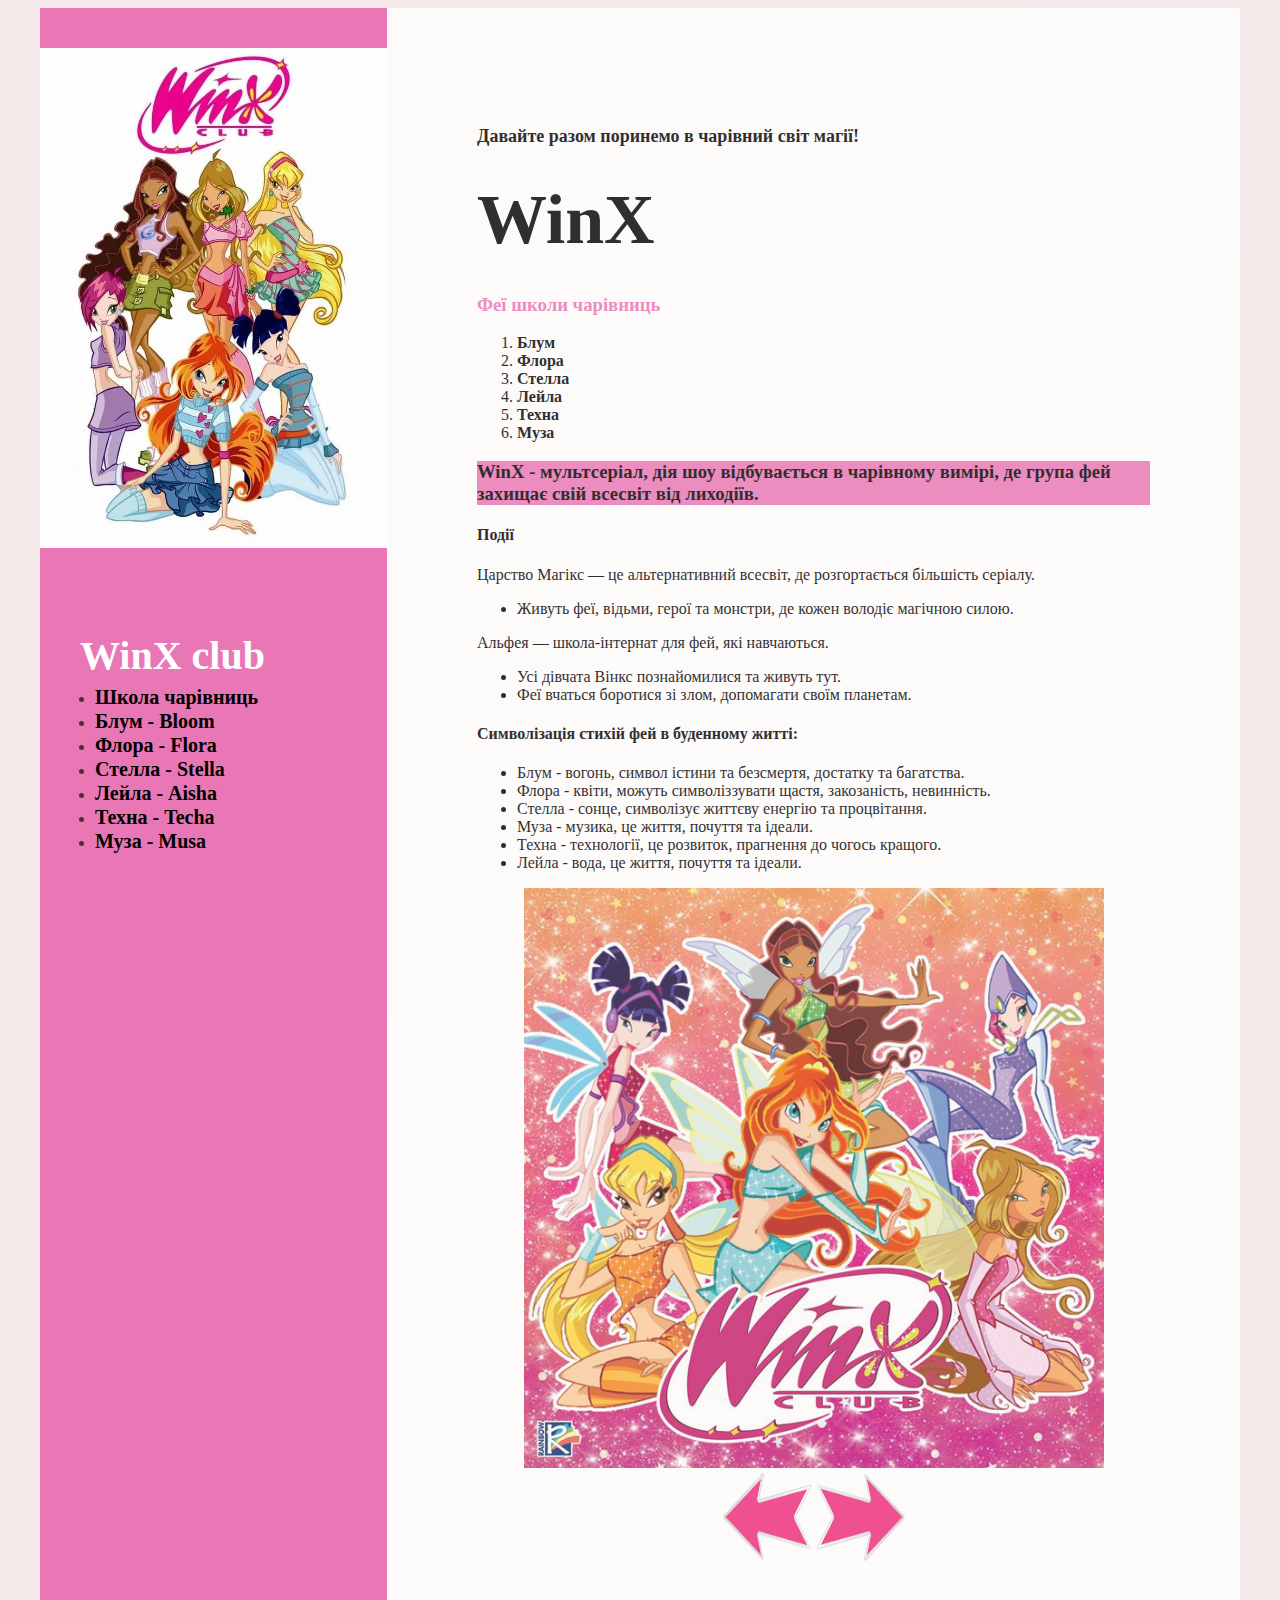
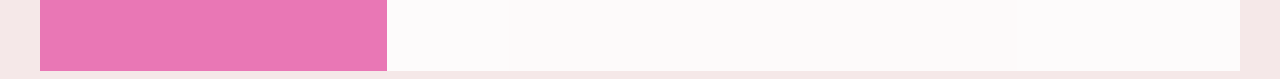
==== commit 3c81a81d: "FINISH" ====
--- a/index.html
+++ b/index.html
@@ -88,8 +88,8 @@
                 <ul>
             
                
-                 
-                 <li>Блум - вогонь, символ істини та безсмертя, достатку та багатства.<li><li>Флора - квіти, можуть символіззувати щастя, закозаність, невинність.</li>
+                 <li>Блум - вогонь, символ істини та безсмертя, достатку та багатства.</li>
+                 <li>Флора - квіти, можуть символіззувати щастя, закозаність, невинність.</li>
                  <li>Стелла - сонце, символізує життєву енергію та процвітання.</li>
                  <li>Муза - музика, це життя, почуття та ідеали. </li>
                  <li>Техна - технології, це розвиток, прагнення до чогось кращого.</li>
@@ -110,7 +110,7 @@
     </div >
     <!--Сайдбар-->
     <aside class=" sidebar-all sidebar">
-        <img src="img/winx.jpg" class="photo_winx">
+        <img src="img/winx.webp" class="photo_winx">
         
       
          
--- a/styles/styles.css
+++ b/styles/styles.css
@@ -151,7 +151,7 @@
   height: 590px;
 }
 .photo_winx {
-  width: 340px;
+  width: 347px;
   margin-bottom: 50px;
   height: 500px;
 }
